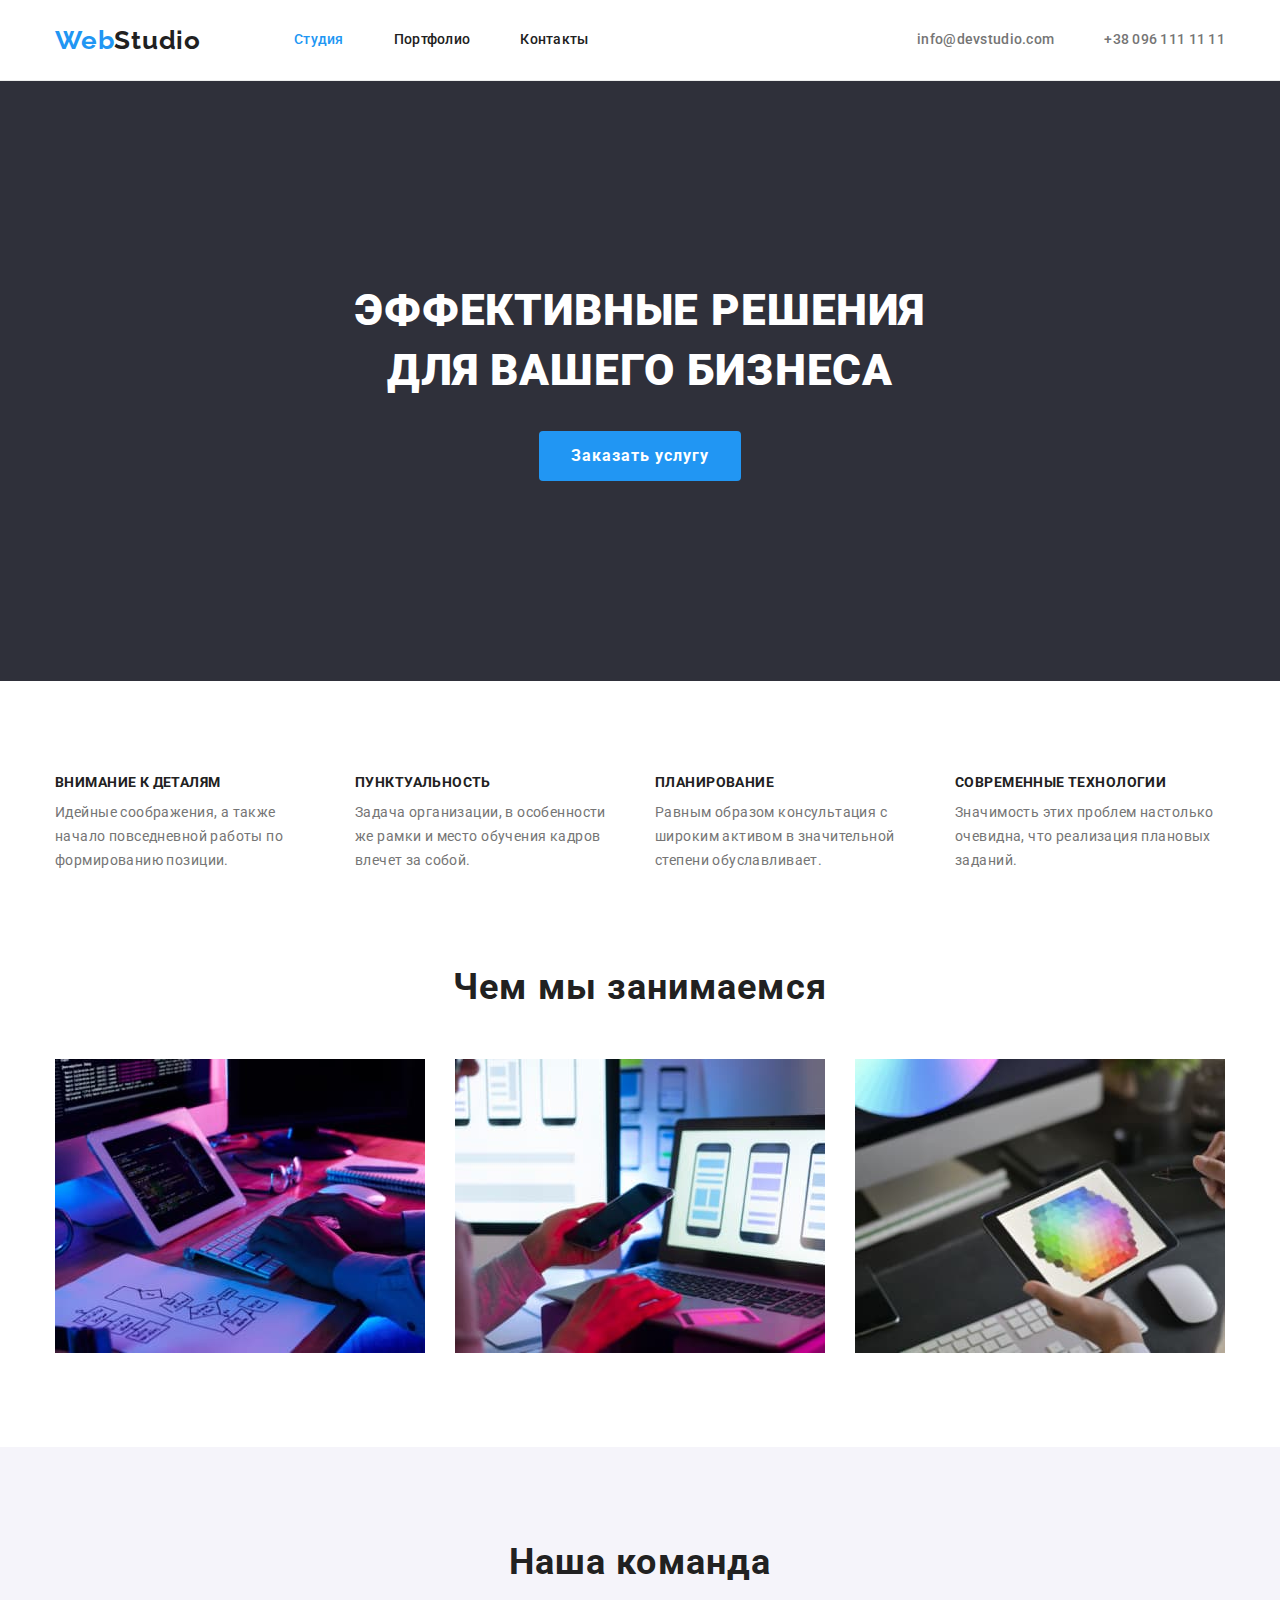
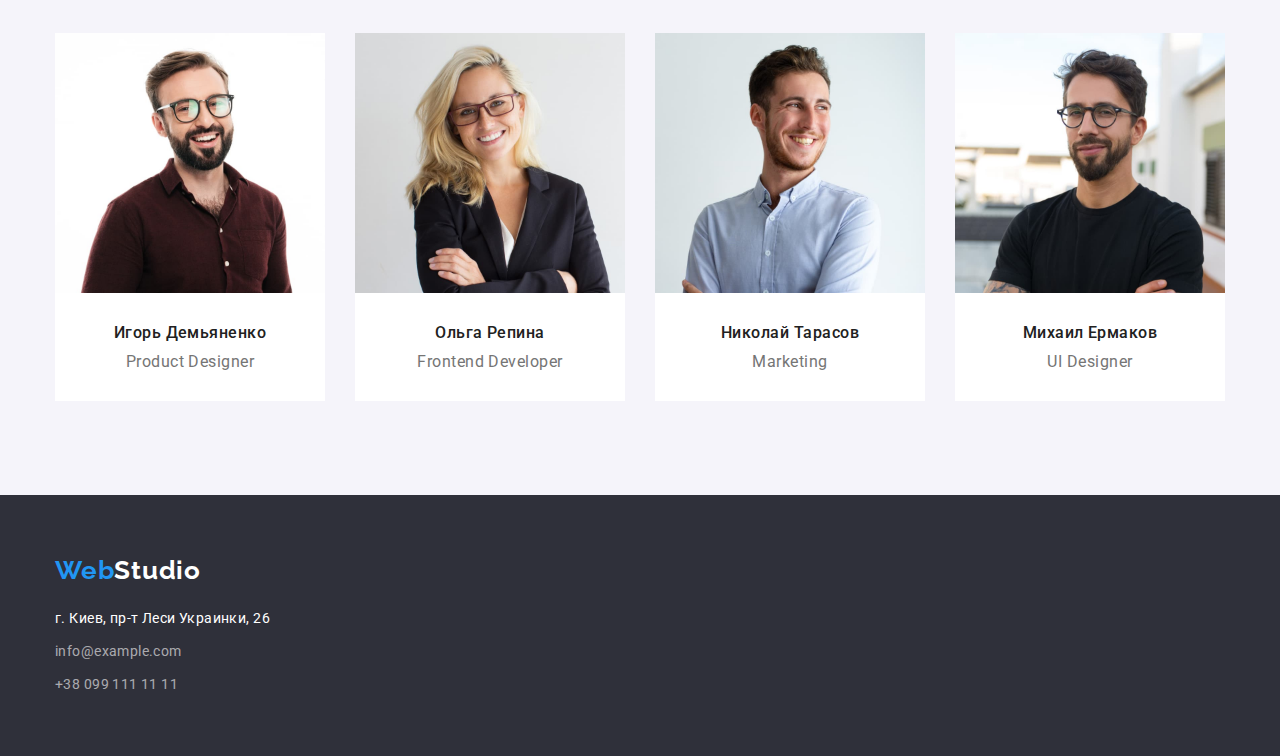
==== index.html @ e5831f7f "Adds all files from HW#3." ====
<!DOCTYPE html>
<html lang="ru">
  <head>
    <meta charset="UTF-8" />
    <meta http-equiv="X-UA-Compatible" content="IE=edge" />
    <meta name="viewport" content="width=device-width, initial-scale=1.0" />
    <title>WebStudio</title>
    <link rel="preconnect" href="https://fonts.googleapis.com" />
    <link rel="preconnect" href="https://fonts.gstatic.com" crossorigin />
    <link
      href="https://fonts.googleapis.com/css2?family=Raleway:wght@700&family=Roboto:wght@400;500;700;900&display=swap"
      rel="stylesheet"
    />
    <link
      rel="stylesheet"
      href="https://cdnjs.cloudflare.com/ajax/libs/modern-normalize/1.1.0/modern-normalize.min.css"
    />
    <link rel="stylesheet" href="./css/styles.css" />
  </head>
  <body>
    <header class="page-header">
      <div class="container page-header-blocks">
        <nav class="main-nav">
          <a href="./index.html" lang="en" class="logo"> <span class="accent">Web</span>Studio</a>
          <ul class="site-nav list">
            <li class="site-nav-item"><a href="./index.html" class="link current">Студия</a></li>
            <li class="site-nav-item"><a href="./portfolio.html" class="link">Портфолио</a></li>
            <li class="site-nav-item"><a href="" class="link">Контакты</a></li>
          </ul>
        </nav>

        <ul class="contacts-header list">
          <li class="contacts-header-item">
            <a href="mailto:info@devstudio.com" class="contacts-header-link">info@devstudio.com</a>
          </li>
          <li class="contacts-header-item">
            <a href="tel:+380961111111" class="contacts-header-link">+38 096 111 11 11</a>
          </li>
        </ul>
      </div>
    </header>

    <main>
      <!-- Главная секция -->
      <section class="hero">
        <div class="container">
          <h1 class="hero-title">
            Эффективные решения <br />
            для вашего бизнеса
          </h1>
          <button type="button" class="hero-button">Заказать услугу</button>
        </div>
      </section>

      <!-- Особенности -->
      <section class="section">
        <div class="container">
          <!-- этот заголовок будет невидимым -->
          <h2 class="section-title visually-hidden">Особенности</h2>

          <ul class="features-list list">
            <li class="features-list-item">
              <h3 class="features-title">Внимание к деталям</h3>
              <p class="features-text">
                Идейные соображения, а также начало повседневной работы по формированию позиции.
              </p>
            </li>
            <li class="features-list-item">
              <h3 class="features-title">Пунктуальность</h3>
              <p class="features-text">
                Задача организации, в особенности же рамки и место обучения кадров влечет за собой.
              </p>
            </li>
            <li class="features-list-item">
              <h3 class="features-title">Планирование</h3>
              <p class="features-text">
                Равным образом консультация с широким активом в значительной степени обуславливает.
              </p>
            </li>
            <li class="features-list-item">
              <h3 class="features-title">Современные технологии</h3>
              <p class="features-text">
                Значимость этих проблем настолько очевидна, что реализация плановых заданий.
              </p>
            </li>
          </ul>
        </div>
      </section>

      <!-- Чем мы занимаемся -->
      <section class="section works">
        <div class="container">
          <h2 class="section-title">Чем мы занимаемся</h2>

          <ul class="works-list list">
            <li class="works-list-item">
              <img
                src="./images/box1.jpg"
                alt="Работа с схемами"
                width="370"
                height="294"
                class="works-list-img"
              />
            </li>
            <li class="works-list-item">
              <img
                src="./images/box2.jpg"
                alt="Работа с адаптивностю"
                width="370"
                height="294"
                class="works-list-img"
              />
            </li>
            <li class="works-list-item">
              <img
                src="./images/box3.jpg"
                alt="Работа с цветами"
                width="370"
                height="294"
                class="works-list-img"
              />
            </li>
          </ul>
        </div>
      </section>

      <!-- Наша команда -->
      <section class="section team">
        <div class="container">
          <h2 class="section-title">Наша команда</h2>

          <ul class="team-list list">
            <li class="team-list-item">
              <img
                src="./images/worker1.jpg"
                alt="Работник первый"
                width="270"
                height="260"
                class="team-photo"
              />
              <div class="team-content">
                <h3 class="team-name">Игорь Демьяненко</h3>
                <p lang="en" class="team-text">Product Designer</p>
              </div>
            </li>
            <li class="team-list-item">
              <img
                src="./images/worker2.jpg"
                alt="Работник второй"
                width="270"
                height="260"
                class="team-photo"
              />
              <div class="team-content">
                <h3 class="team-name">Ольга Репина</h3>
                <p lang="en" class="team-text">Frontend Developer</p>
              </div>
            </li>
            <li class="team-list-item">
              <img
                src="./images/worker3.jpg"
                alt="Работник третий"
                width="270"
                height="260"
                class="team-photo"
              />
              <div class="team-content">
                <h3 class="team-name">Николай Тарасов</h3>
                <p lang="en" class="team-text">Marketing</p>
              </div>
            </li>
            <li class="team-list-item">
              <img
                src="./images/worker4.jpg"
                alt="Работник четвертый"
                width="270"
                height="260"
                class="team-photo"
              />
              <div class="team-content">
                <h3 class="team-name">Михаил Ермаков</h3>
                <p lang="en" class="team-text">UI Designer</p>
              </div>
            </li>
          </ul>
        </div>
      </section>
    </main>

    <footer class="page-footer">
      <div class="container">
        <a href="./index.html" lang="en" class="logo footer-logo">
          <span class="accent">Web</span>Studio</a
        >
        <address class="contacts-footer">
          <ul class="contacts-footer-list list">
            <li class="contacts-footer-item">
              <a
                href="https://goo.gl/maps/sbmDoguWazhmyjEM8"
                target="_blank"
                class="contacts-footer-location"
                >г. Киев, пр-т Леси Украинки, 26</a
              >
            </li>
            <li class="contacts-footer-item">
              <a href="mailto:info@example.com" class="contacts-footer-link">info@example.com</a>
            </li>
            <li class="contacts-footer-item">
              <a href="tel:+380991111111" class="contacts-footer-link">+38 099 111 11 11</a>
            </li>
          </ul>
        </address>
      </div>
    </footer>
  </body>
</html>
---- css/styles.css ----
/* цвет основного текста #212121 */
/* вторичный цвет текста #757575 */
/* белый #ffffff */
/* белый с прозрачностю для ссылок в футере rgba(255, 255, 255, 0.6) */
/* акцент #2196F3 */
/* цвет фона героя и подвала #2F303A */
/* цвет фона вторичный и кнопок для портфолио #F5F4FA */
/* цвет рамок #ececec */
:root {
  --primary-text-color: #757575;
  --title-text-color: #212121;
  --accent-color: #2196f3;
  --primary-white-color: #ffffff;
  --contacts-footer-color: rgba(255, 255, 255, 0.6);
  --secondary-bg-color: #2f303a;
  --other-bg-color: #f5f4fa;
  --border-color: #ececec;
  --card-set-gap: 30px;
}

body {
  background-color: var(--primary-white-color);
  color: var(--primary-text-color);
  font-family: Roboto, sans-serif;
  font-size: 14px;
  line-height: 1.71;
}

.list {
  list-style: none;

  padding: 0;
  margin: 0;
}

.container {
  margin-left: auto;
  margin-right: auto;
  width: 1200px;
  padding-left: 15px;
  padding-right: 15px;
}

img {
  display: block;
  max-width: 100%;
  height: auto;
}

.visually-hidden {
  position: absolute;
  width: 1px;
  height: 1px;
  margin: -1px;
  border: 0;
  padding: 0;
  white-space: nowrap;
  clip-path: inset(100%);
  clip: rect(0 0 0 0);
  overflow: hidden;
}

/* стили шапки */
.page-header {
  border-bottom-width: 1px;
  border-bottom-style: solid;
  border-bottom-color: var(--border-color);
}
.logo {
  color: var(--title-text-color);
  font-family: Raleway, sans-serif;
  font-weight: 700;
  font-size: 26px;
  line-height: 1.19;
  text-decoration: none;
  letter-spacing: 0.03em;
}

.page-header-blocks {
  display: flex;
  align-items: center;
}

.main-nav {
  display: flex;
  align-items: center;
}

.site-nav {
  display: flex;
  margin-left: 93px;
}

.site-nav-item + .site-nav-item {
  margin-left: 50px;
}

.site-nav .link {
  display: block;
  padding-top: 32px;
  padding-bottom: 32px;

  color: var(--title-text-color);
  font-weight: 500;
  font-size: 14px;
  line-height: 1.14;
  letter-spacing: 0.02em;
  text-decoration: none;
}

.contacts-header {
  display: flex;
  margin-left: auto;
}

.contacts-header-item + .contacts-header-item {
  margin-left: 50px;
}

.contacts-header-link {
  color: var(--primary-text-color);
  font-weight: 500;
  font-size: 14px;
  line-height: 1.14;
  letter-spacing: 0.02em;
  text-decoration: none;
}

.accent,
.logo:hover,
.logo:focus,
.site-nav .link:hover,
.site-nav .link:focus,
.site-nav .link.current,
.contacts-header-link:hover,
.contacts-header-link:focus {
  color: var(--accent-color);
}

/* стили главной секции Студии */
.hero {
  padding: 200px 0;
  text-align: center;

  background-color: var(--secondary-bg-color);
  letter-spacing: 0.06em;
}
.hero-title {
  margin-top: 0;
  margin-bottom: 30px;

  color: var(--primary-white-color);
  font-weight: 900;
  font-size: 44px;
  line-height: 1.36;
  text-transform: uppercase;
}
.hero-button {
  border-radius: 4px;
  padding: 10px 32px;
  min-width: 200px;
  text-align: center;
  border: none;

  background-color: var(--accent-color);
  color: var(--primary-white-color);
  font-family: inherit;
  font-weight: 700;
  font-size: 16px;
  line-height: 1.88;
  letter-spacing: 0.06em;
}

/* общие стили секций Студии */
.section {
  padding-top: 94px;
  padding-bottom: 94px;
}

.section-title {
  margin-top: 0;
  margin-bottom: 50px;
  text-align: center;

  color: var(--title-text-color);
  font-weight: 700;
  font-size: 36px;
  line-height: 1.17;
  letter-spacing: 0.03em;
}

/* стили особенностей Студии */
.features-list {
  display: flex;
}

.features-list-item {
  width: 270px;
}

.features-list-item + .features-list-item {
  margin-left: var(--card-set-gap);
}

.features-title {
  margin-top: 0;
  margin-bottom: 10px;

  color: var(--title-text-color);
  font-weight: 700;
  font-size: 14px;
  line-height: 1.14;
  text-transform: uppercase;
  letter-spacing: 0.03em;
}

.features-text {
  margin-top: 0;
  margin-bottom: 0;

  letter-spacing: 0.03em;
}
/* стили работ Студии */
.works {
  padding-top: 0;
}

.works-list {
  display: flex;
}

.works-list-item {
  width: 370px;
}

.works-list-item + .works-list-item {
  margin-left: var(--card-set-gap);
}

/* стили команды Студии */
.team {
  background-color: var(--other-bg-color);
  font-weight: 400;
  font-size: 16px;
  line-height: 1.19;
  letter-spacing: 0.03em;
}

.team-list {
  display: flex;
}

.team-list-item {
  width: 270px;
}

.team-list-item + .team-list-item {
  margin-left: var(--card-set-gap);
}

.team-content {
  padding-top: 30px;
  padding-bottom: 30px;

  background-color: var(--primary-white-color);
}

.team-name {
  margin-top: 0;
  margin-bottom: 10px;
  text-align: center;

  color: var(--title-text-color);
  font-weight: 500;
  font-size: 16px;
}

.team-text {
  margin-top: 0;
  margin-bottom: 0;
  text-align: center;
}

/* стили подвала */
.page-footer {
  background-color: var(--secondary-bg-color);
  padding-top: 60px;
  padding-bottom: 60px;
}

.footer-logo {
  color: var(--primary-white-color);
}

.contacts-footer {
  margin-top: 20px;
}

.contacts-footer-list {
  display: inline-block;
}

.contacts-footer-item + .contacts-footer-item {
  margin-top: 9px;
}

.contacts-footer-location {
  color: var(--primary-white-color);
  font-style: normal;
  font-weight: 400;
  font-size: 14px;
  line-height: 1.71;
  text-decoration: none;
  letter-spacing: 0.03em;
}

.contacts-footer-link {
  color: var(--contacts-footer-color);
  font-style: normal;
  font-weight: 400;
  font-size: 14px;
  line-height: 1.71;
  text-decoration: none;
  letter-spacing: 0.03em;
}

.footer-logo:hover,
.footer-logo:focus,
.contacts-footer-link:hover,
.contacts-footer-link:focus,
.contacts-footer-location:hover,
.contacts-footer-location:focus {
  color: var(--accent-color);
}

/* стили Портфолио */

.portfolio-button-list {
  display: flex;
  margin-bottom: 50px;
  justify-content: center;
}

.portfolio-button-item + .portfolio-button-item {
  margin-left: 8px;
}

.portfolio-button {
  border-radius: 4px;
  padding: 6px 22px;
  min-width: 73px;
  text-align: center;
  border: none;

  background-color: var(--other-bg-color);
  color: var(--title-text-color);
  font-family: Roboto, sans-serif;
  font-weight: 500;
  font-size: 16px;
  line-height: 1.62;
  letter-spacing: 0.03em;
}

.current-button,
.portfolio-button:hover,
.portfolio-button:focus {
  background-color: var(--accent-color);
  color: var(--primary-white-color);
}

.portfolio-card-list {
  display: flex;
  flex-wrap: wrap;
  margin-left: calc(-1 * var(--card-set-gap));
  margin-top: calc(-1 * var(--card-set-gap));
}

.portfolio-card-item {
  flex-basis: calc(100% / 3 - var(--card-set-gap));
  margin-left: var(--card-set-gap);
  margin-top: var(--card-set-gap);
}

.portfolio-card-content {
  padding: 20px 24px;

  border-right-width: 1px;
  border-right-style: solid;
  border-right-color: var(--border-color);
  border-bottom-width: 1px;
  border-bottom-style: solid;
  border-bottom-color: var(--border-color);
  border-left-width: 1px;
  border-left-style: solid;
  border-left-color: var(--border-color);
}

.portfolio-card-subtitle {
  margin-top: 0;
  margin-bottom: 4px;

  color: var(--title-text-color);
  font-weight: 700;
  font-size: 18px;
  line-height: 2;
  letter-spacing: 0.06em;
}

.portfolio-card-text {
  margin-top: 0;
  margin-bottom: 0;

  font-weight: 400;
  font-size: 16px;
  line-height: 1.87;
  letter-spacing: 0.03em;
}
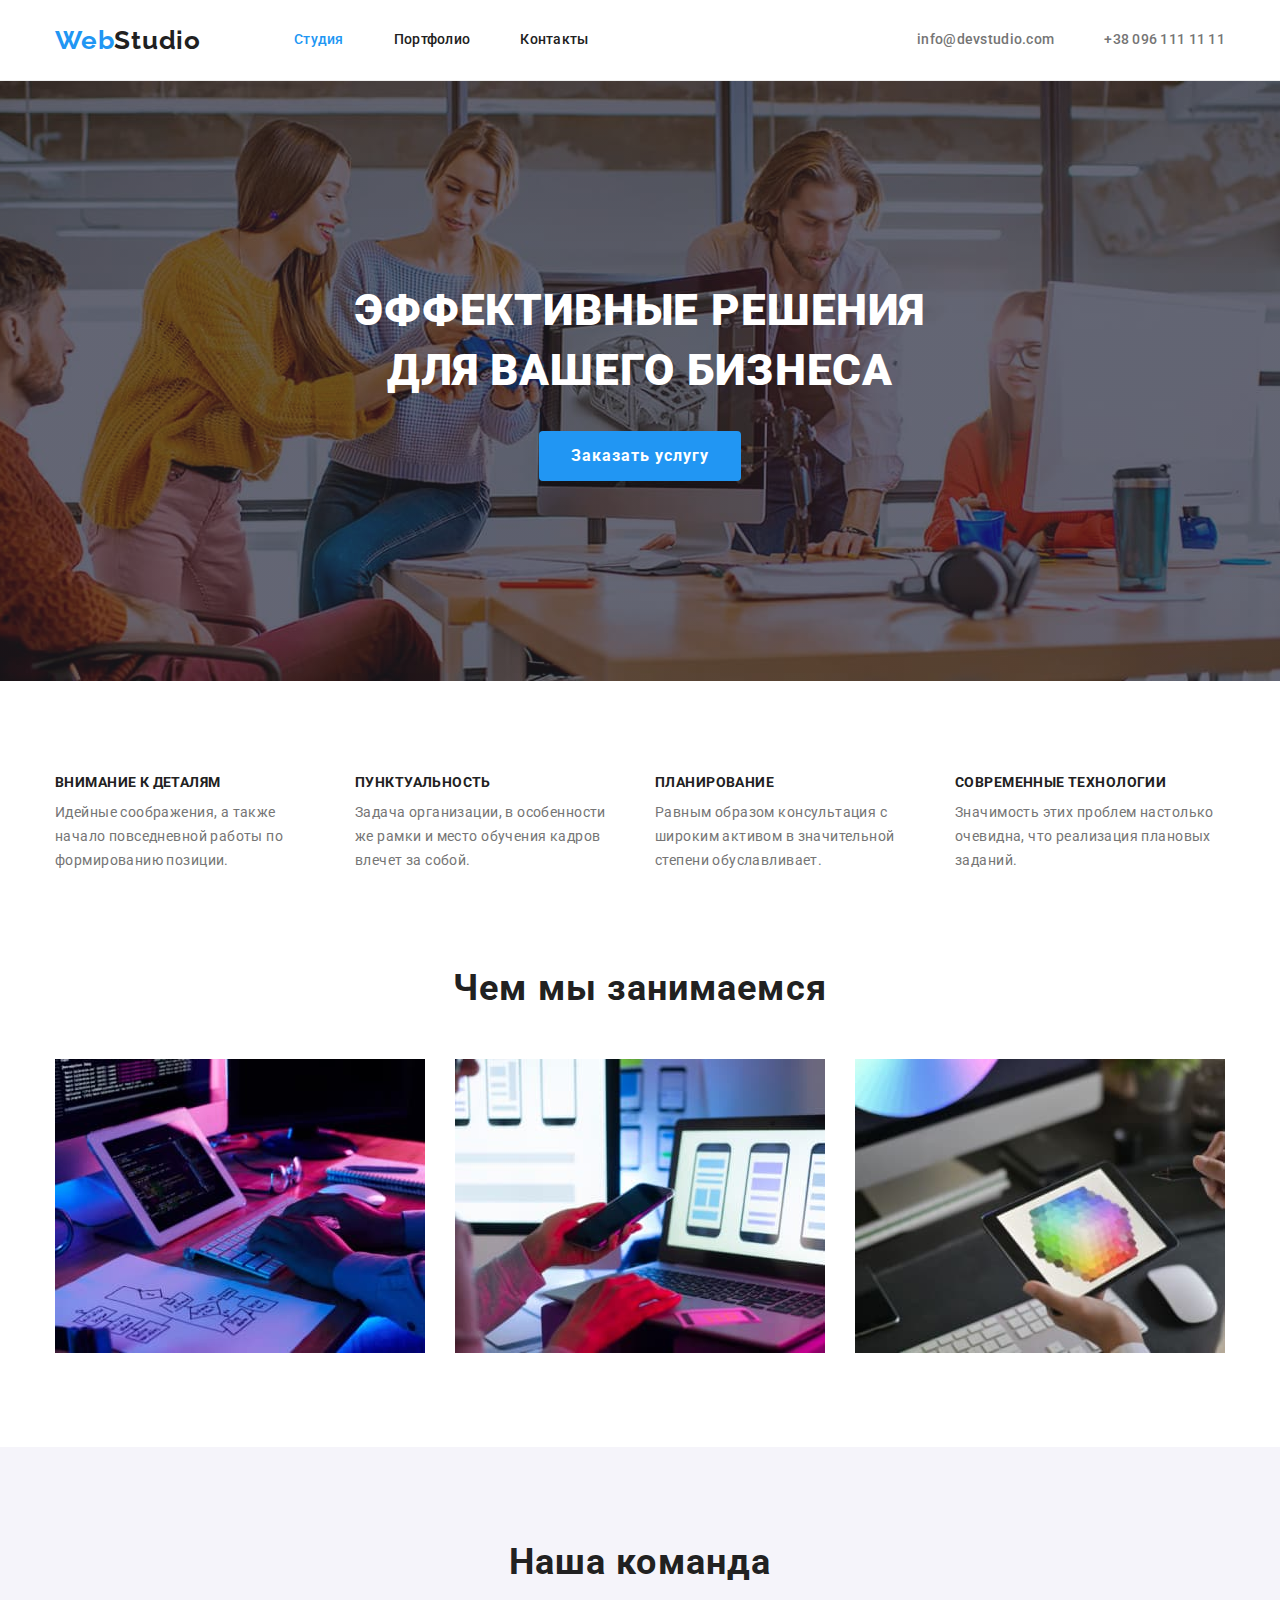
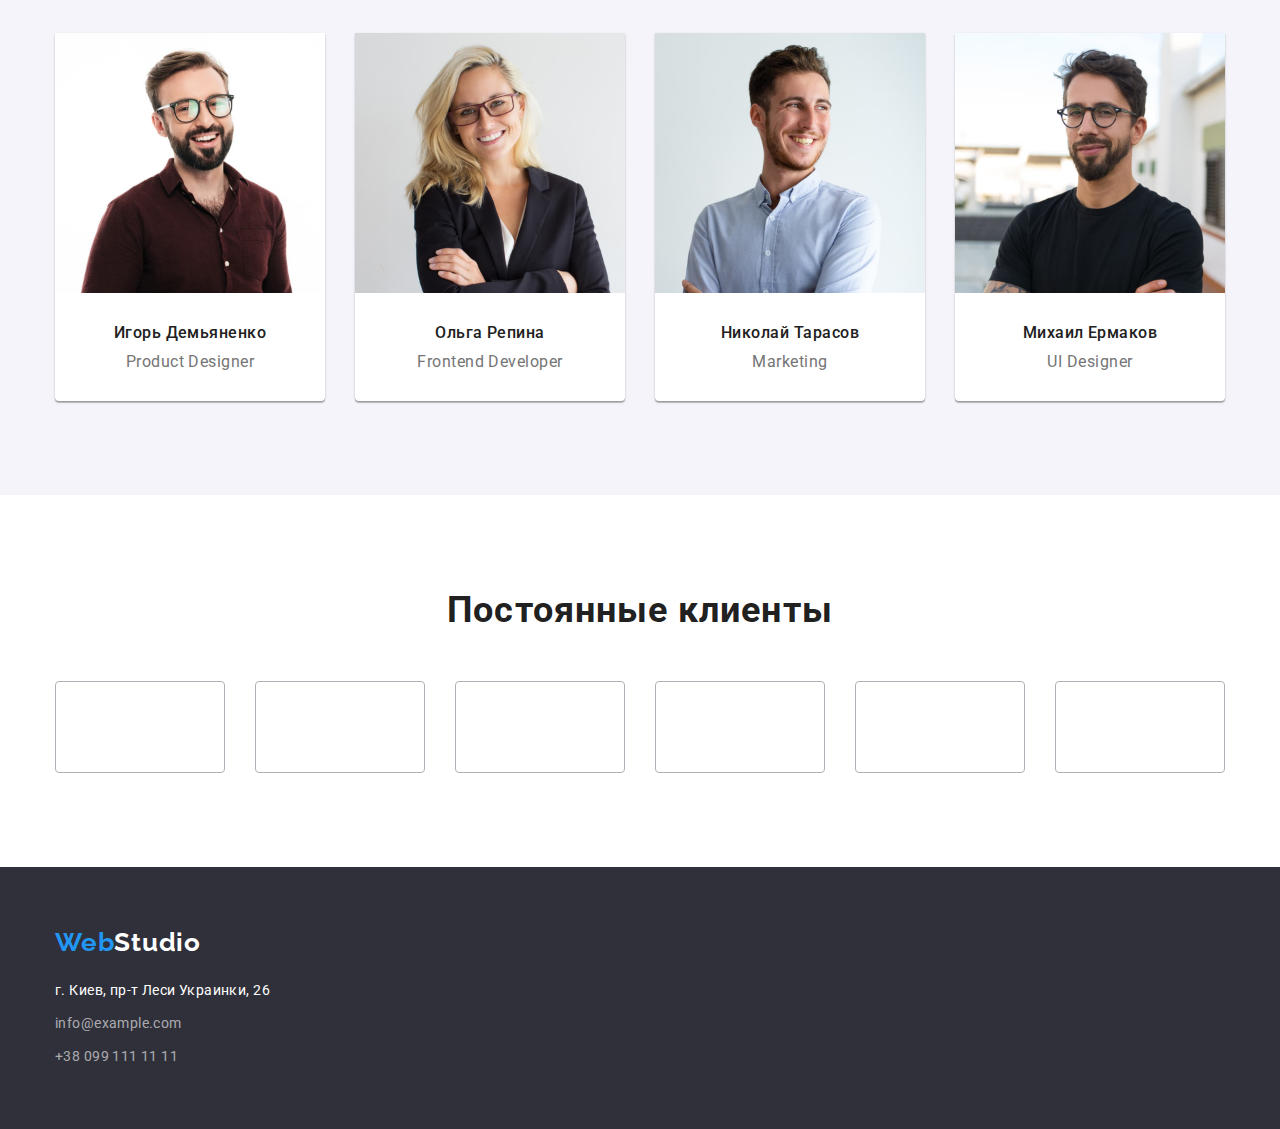
==== commit 3be74aae: "Adds background and decoration." ====
--- a/index.html
+++ b/index.html
@@ -187,6 +187,33 @@
       </section>
     </main>
 
+    <!-- Постоянные клиенты -->
+    <section class="section clients">
+      <div class="container">
+        <h2 class="section-title">Постоянные клиенты</h2>
+        <ul class="clients-list list">
+          <li class="clients-list-item">
+            <a href=""><img src="" alt="" /></a>
+          </li>
+          <li class="clients-list-item">
+            <a href=""><img src="" alt="" /></a>
+          </li>
+          <li class="clients-list-item">
+            <a href=""><img src="" alt="" /></a>
+          </li>
+          <li class="clients-list-item">
+            <a href=""><img src="" alt="" /></a>
+          </li>
+          <li class="clients-list-item">
+            <a href=""><img src="" alt="" /></a>
+          </li>
+          <li class="clients-list-item">
+            <a href=""><img src="" alt="" /></a>
+          </li>
+        </ul>
+      </div>
+    </section>
+
     <footer class="page-footer">
       <div class="container">
         <a href="./index.html" lang="en" class="logo footer-logo">
--- a/css/styles.css
+++ b/css/styles.css
@@ -14,7 +14,7 @@
   --contacts-footer-color: rgba(255, 255, 255, 0.6);
   --secondary-bg-color: #2f303a;
   --other-bg-color: #f5f4fa;
-  --border-color: #ececec;
+  --border-color: #eeeeee;
   --card-set-gap: 30px;
 }
 
@@ -141,9 +141,18 @@
 .hero {
   padding: 200px 0;
   text-align: center;
-
-  background-color: var(--secondary-bg-color);
+  max-width: 1600px;
+  height: 600px;
+  margin-left: auto;
+  margin-right: auto;
+
   letter-spacing: 0.06em;
+  background-color: #c4c4c4;
+  background-image: linear-gradient(to right, rgba(47, 48, 58, 0.4), rgba(47, 48, 58, 0.4)),
+    url(../images/hero.jpg);
+  background-repeat: no-repeat;
+  background-position: center;
+  background-size: cover;
 }
 .hero-title {
   margin-top: 0;
@@ -252,6 +261,11 @@
 
 .team-list-item {
   width: 270px;
+
+  background-color: var(--primary-white-color);
+  box-shadow: 0px 1px 3px rgba(0, 0, 0, 0.12), 0px 1px 1px rgba(0, 0, 0, 0.14),
+    0px 2px 1px rgba(0, 0, 0, 0.2);
+  border-radius: 0px 0px 4px 4px;
 }
 
 .team-list-item + .team-list-item {
@@ -261,8 +275,6 @@
 .team-content {
   padding-top: 30px;
   padding-bottom: 30px;
-
-  background-color: var(--primary-white-color);
 }
 
 .team-name {
@@ -279,6 +291,24 @@
   margin-top: 0;
   margin-bottom: 0;
   text-align: center;
+}
+
+/* стили клиентов Студии */
+
+.clients-list {
+  display: flex;
+  justify-content: center;
+}
+
+.clients-list-item {
+  width: 170px;
+  height: 92px;
+
+  border: 1px solid #afb1b8;
+  border-radius: 4px;
+}
+.clients-list-item + .clients-list-item {
+  margin-left: var(--card-set-gap);
 }
 
 /* стили подвала */
@@ -341,6 +371,12 @@
   justify-content: center;
 }
 
+.portfolio-button-item:hover,
+.portfolio-button-item:focus {
+  box-shadow: 0px 3px 1px rgba(0, 0, 0, 0.1), 0px 1px 2px rgba(0, 0, 0, 0.08),
+    0px 2px 2px rgba(0, 0, 0, 0.12);
+}
+
 .portfolio-button-item + .portfolio-button-item {
   margin-left: 8px;
 }
@@ -379,6 +415,12 @@
   flex-basis: calc(100% / 3 - var(--card-set-gap));
   margin-left: var(--card-set-gap);
   margin-top: var(--card-set-gap);
+}
+
+.portfolio-card-item:hover,
+.portfolio-card-item:focus {
+  box-shadow: 0px 1px 1px rgba(0, 0, 0, 0.12), 0px 4px 4px rgba(0, 0, 0, 0.06),
+    1px 4px 6px rgba(0, 0, 0, 0.16);
 }
 
 .portfolio-card-content {
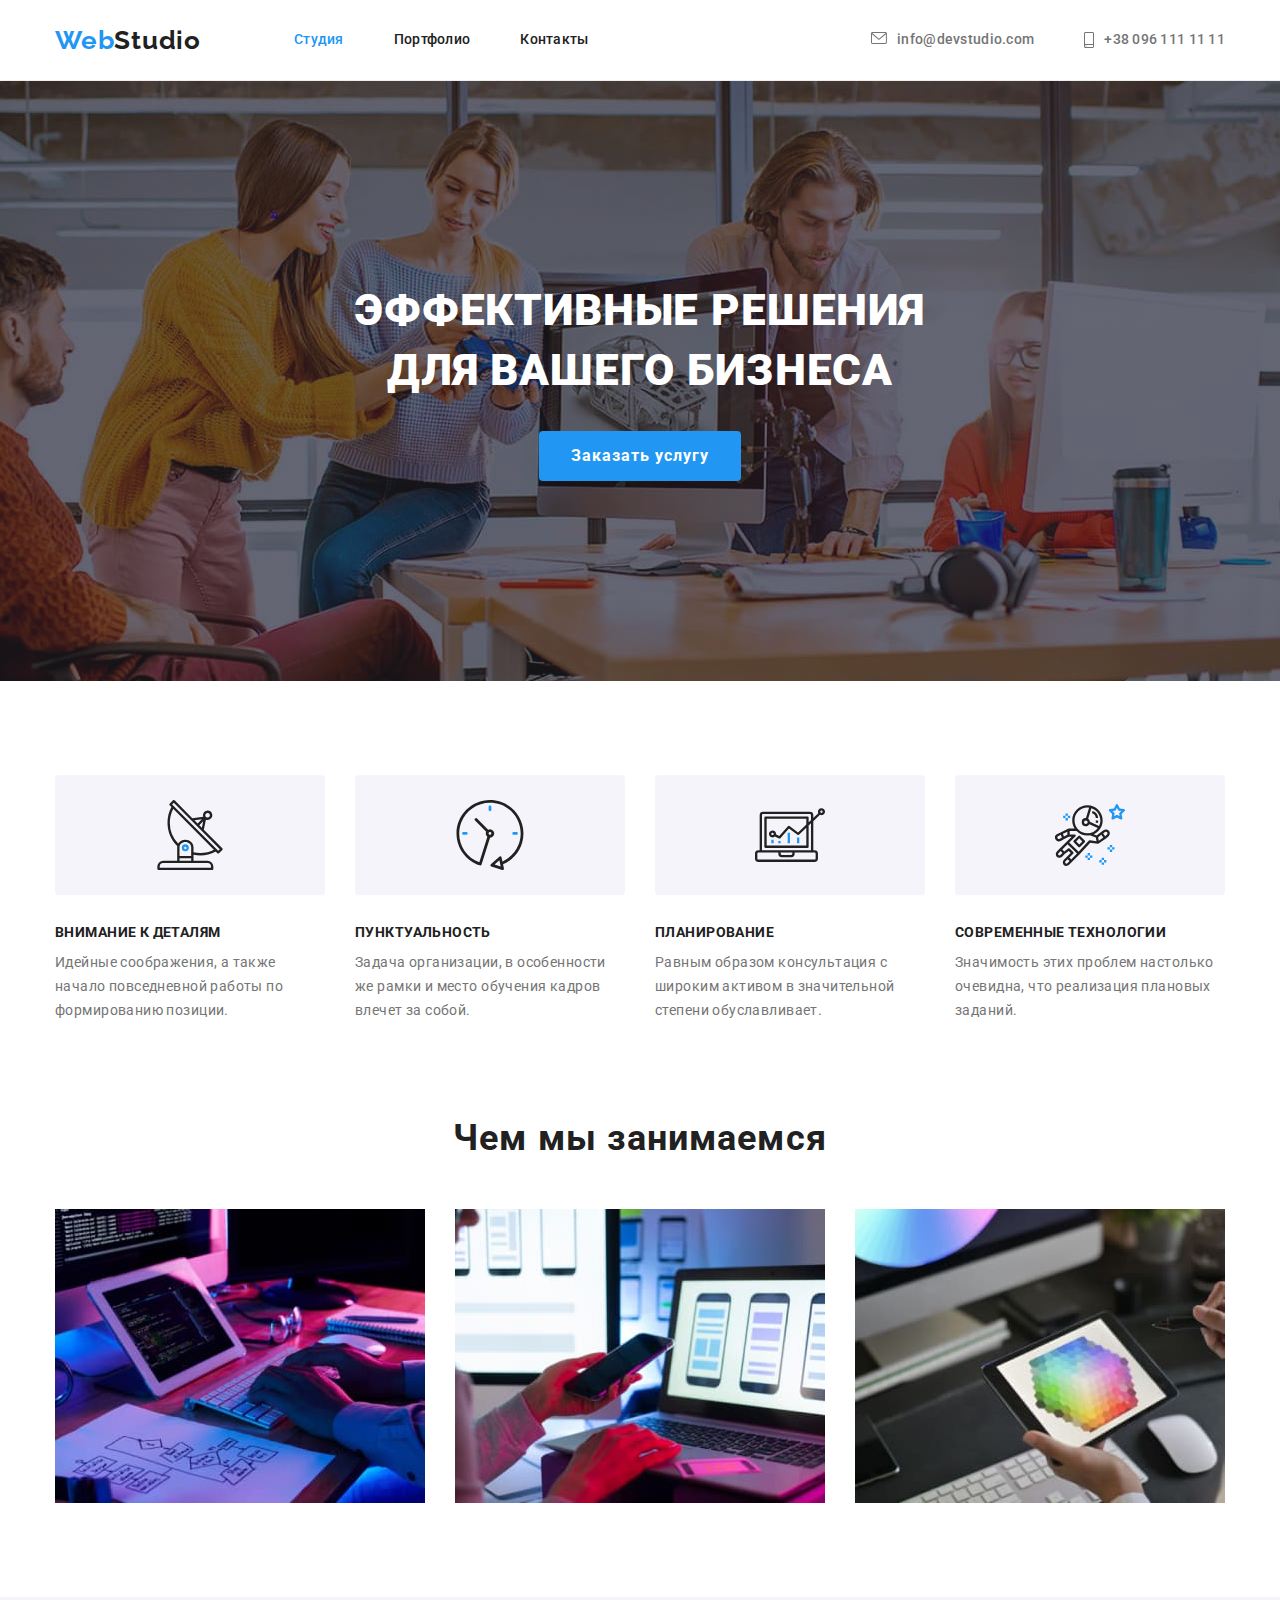
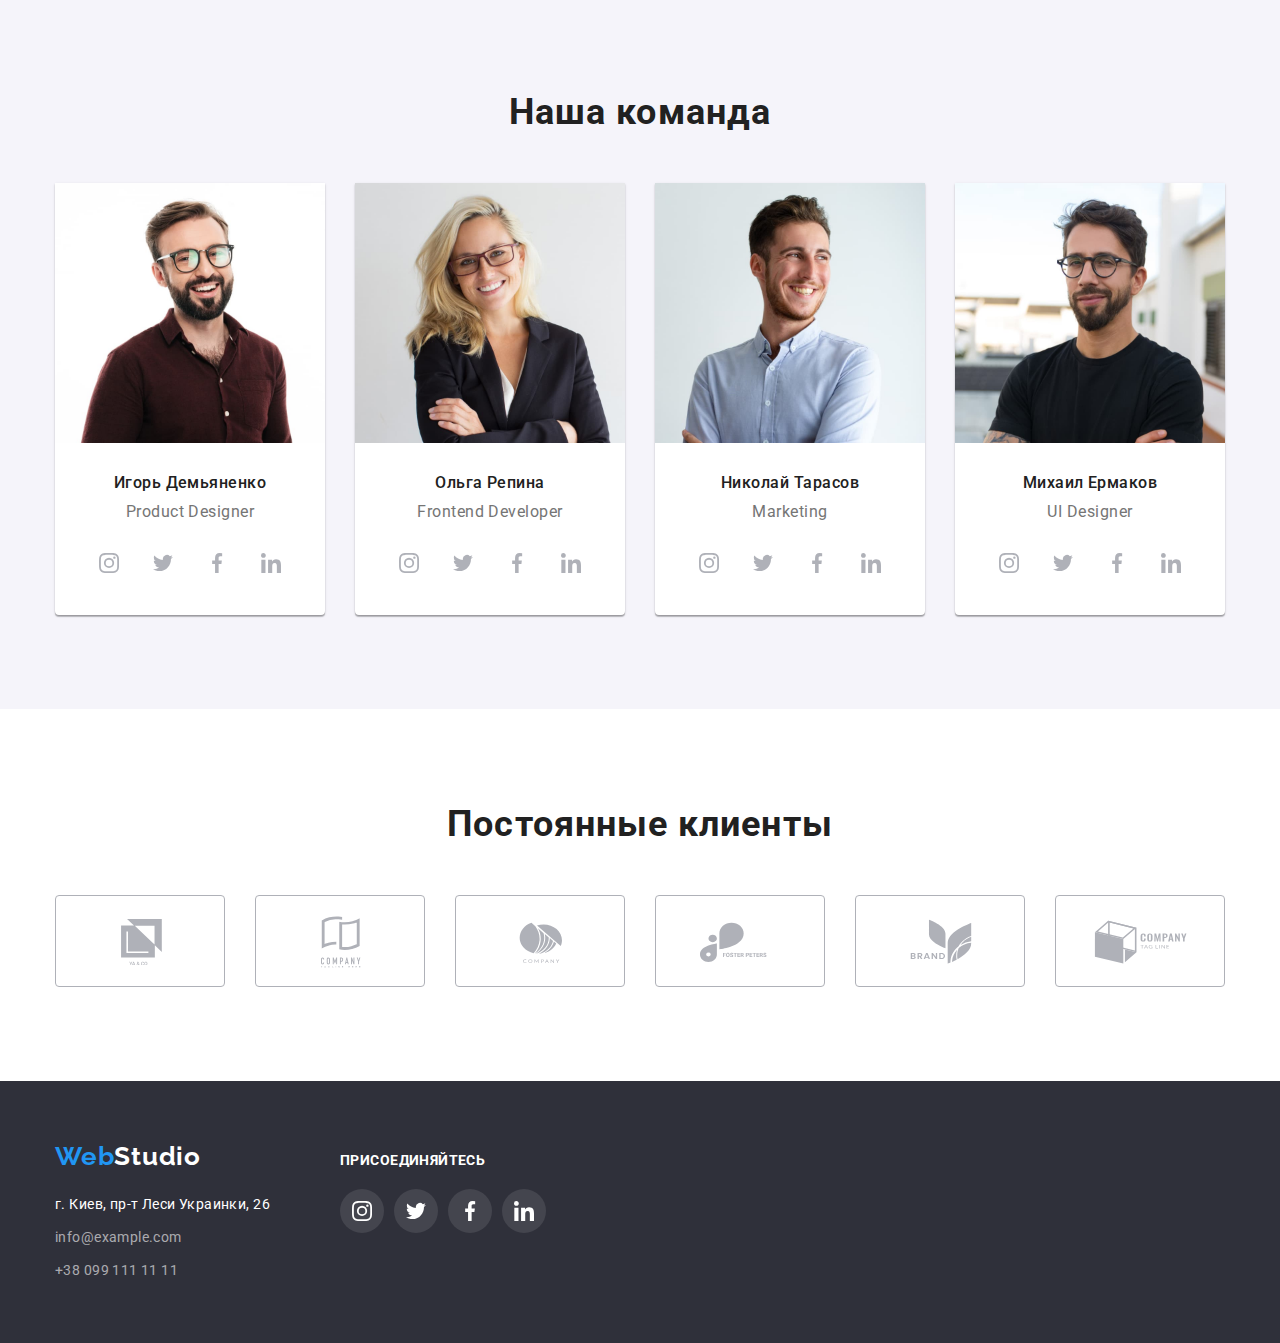
==== commit 1538a978: "Adds all icons and their effects." ====
--- a/index.html
+++ b/index.html
@@ -31,10 +31,20 @@
 
         <ul class="contacts-header list">
           <li class="contacts-header-item">
-            <a href="mailto:info@devstudio.com" class="contacts-header-link">info@devstudio.com</a>
+            <a href="mailto:info@devstudio.com" class="contacts-header-link">
+              <svg width="16px" height="12px" class="contacts-icon">
+                <use href="./images/icons.svg#icon-envelope"></use>
+              </svg>
+              info@devstudio.com</a
+            >
           </li>
           <li class="contacts-header-item">
-            <a href="tel:+380961111111" class="contacts-header-link">+38 096 111 11 11</a>
+            <a href="tel:+380961111111" class="contacts-header-link"
+              ><svg width="10px" height="16px" class="contacts-icon">
+                <use href="./images/icons.svg#icon-smartphone"></use>
+              </svg>
+              +38 096 111 11 11</a
+            >
           </li>
         </ul>
       </div>
@@ -48,6 +58,7 @@
             Эффективные решения <br />
             для вашего бизнеса
           </h1>
+
           <button type="button" class="hero-button">Заказать услугу</button>
         </div>
       </section>
@@ -60,24 +71,44 @@
 
           <ul class="features-list list">
             <li class="features-list-item">
+              <div class="features-icon">
+                <svg width="70px" height="70px">
+                  <use href="./images/icons.svg#icon-antenna"></use>
+                </svg>
+              </div>
               <h3 class="features-title">Внимание к деталям</h3>
               <p class="features-text">
                 Идейные соображения, а также начало повседневной работы по формированию позиции.
               </p>
             </li>
             <li class="features-list-item">
+              <div class="features-icon">
+                <svg width="70px" height="70px">
+                  <use href="./images/icons.svg#icon-clock"></use>
+                </svg>
+              </div>
               <h3 class="features-title">Пунктуальность</h3>
               <p class="features-text">
                 Задача организации, в особенности же рамки и место обучения кадров влечет за собой.
               </p>
             </li>
             <li class="features-list-item">
+              <div class="features-icon">
+                <svg width="70px" height="70px">
+                  <use href="./images/icons.svg#icon-diagram"></use>
+                </svg>
+              </div>
               <h3 class="features-title">Планирование</h3>
               <p class="features-text">
                 Равным образом консультация с широким активом в значительной степени обуславливает.
               </p>
             </li>
             <li class="features-list-item">
+              <div class="features-icon">
+                <svg width="70px" height="70px">
+                  <use href="./images/icons.svg#icon-astronaut"></use>
+                </svg>
+              </div>
               <h3 class="features-title">Современные технологии</h3>
               <p class="features-text">
                 Значимость этих проблем настолько очевидна, что реализация плановых заданий.
@@ -141,6 +172,36 @@
               <div class="team-content">
                 <h3 class="team-name">Игорь Демьяненко</h3>
                 <p lang="en" class="team-text">Product Designer</p>
+                <ul class="social-network-list list">
+                  <li class="social-network-item">
+                    <a href="" class="social-network-link">
+                      <svg width="20px" height="20px" class="social-network-icon">
+                        <use href="./images/icons.svg#icon-instagram"></use>
+                      </svg>
+                    </a>
+                  </li>
+                  <li class="social-network-item">
+                    <a href="" class="social-network-link">
+                      <svg width="20px" height="20px" class="social-network-icon">
+                        <use href="./images/icons.svg#icon-twitter"></use>
+                      </svg>
+                    </a>
+                  </li>
+                  <li class="social-network-item">
+                    <a href="" class="social-network-link">
+                      <svg width="20px" height="20px" class="social-network-icon">
+                        <use href="./images/icons.svg#icon-facebook"></use>
+                      </svg>
+                    </a>
+                  </li>
+                  <li class="social-network-item">
+                    <a href="" class="social-network-link">
+                      <svg width="20px" height="20px" class="social-network-icon">
+                        <use href="./images/icons.svg#icon-linkedin"></use>
+                      </svg>
+                    </a>
+                  </li>
+                </ul>
               </div>
             </li>
             <li class="team-list-item">
@@ -154,6 +215,56 @@
               <div class="team-content">
                 <h3 class="team-name">Ольга Репина</h3>
                 <p lang="en" class="team-text">Frontend Developer</p>
+                <ul class="social-network-list list">
+                  <li class="social-network-item">
+                    <a href="" class="social-network-link">
+                      <svg
+                        width="20px"
+                        height="20px"
+                        fill="var(--icon-color-standart)"
+                        class="social-network-icon"
+                      >
+                        <use href="./images/icons.svg#icon-instagram"></use>
+                      </svg>
+                    </a>
+                  </li>
+                  <li class="social-network-item">
+                    <a href="" class="social-network-link">
+                      <svg
+                        width="20px"
+                        height="20px"
+                        fill="var(--icon-color-standart)"
+                        class="social-network-icon"
+                      >
+                        <use href="./images/icons.svg#icon-twitter"></use>
+                      </svg>
+                    </a>
+                  </li>
+                  <li class="social-network-item">
+                    <a href="" class="social-network-link">
+                      <svg
+                        width="20px"
+                        height="20px"
+                        fill="var(--icon-color-standart)"
+                        class="social-network-icon"
+                      >
+                        <use href="./images/icons.svg#icon-facebook"></use>
+                      </svg>
+                    </a>
+                  </li>
+                  <li class="social-network-item">
+                    <a href="" class="social-network-link">
+                      <svg
+                        width="20px"
+                        height="20px"
+                        fill="var(--icon-color-standart)"
+                        class="social-network-icon"
+                      >
+                        <use href="./images/icons.svg#icon-linkedin"></use>
+                      </svg>
+                    </a>
+                  </li>
+                </ul>
               </div>
             </li>
             <li class="team-list-item">
@@ -167,6 +278,56 @@
               <div class="team-content">
                 <h3 class="team-name">Николай Тарасов</h3>
                 <p lang="en" class="team-text">Marketing</p>
+                <ul class="social-network-list list">
+                  <li class="social-network-item">
+                    <a href="" class="social-network-link">
+                      <svg
+                        width="20px"
+                        height="20px"
+                        fill="var(--icon-color-standart)"
+                        class="social-network-icon"
+                      >
+                        <use href="./images/icons.svg#icon-instagram"></use>
+                      </svg>
+                    </a>
+                  </li>
+                  <li class="social-network-item">
+                    <a href="" class="social-network-link">
+                      <svg
+                        width="20px"
+                        height="20px"
+                        fill="var(--icon-color-standart)"
+                        class="social-network-icon"
+                      >
+                        <use href="./images/icons.svg#icon-twitter"></use>
+                      </svg>
+                    </a>
+                  </li>
+                  <li class="social-network-item">
+                    <a href="" class="social-network-link">
+                      <svg
+                        width="20px"
+                        height="20px"
+                        fill="var(--icon-color-standart)"
+                        class="social-network-icon"
+                      >
+                        <use href="./images/icons.svg#icon-facebook"></use>
+                      </svg>
+                    </a>
+                  </li>
+                  <li class="social-network-item">
+                    <a href="" class="social-network-link">
+                      <svg
+                        width="20px"
+                        height="20px"
+                        fill="var(--icon-color-standart)"
+                        class="social-network-icon"
+                      >
+                        <use href="./images/icons.svg#icon-linkedin"></use>
+                      </svg>
+                    </a>
+                  </li>
+                </ul>
               </div>
             </li>
             <li class="team-list-item">
@@ -180,6 +341,56 @@
               <div class="team-content">
                 <h3 class="team-name">Михаил Ермаков</h3>
                 <p lang="en" class="team-text">UI Designer</p>
+                <ul class="social-network-list list">
+                  <li class="social-network-item">
+                    <a href="" class="social-network-link">
+                      <svg
+                        width="20px"
+                        height="20px"
+                        fill="var(--icon-color-standart)"
+                        class="social-network-icon"
+                      >
+                        <use href="./images/icons.svg#icon-instagram"></use>
+                      </svg>
+                    </a>
+                  </li>
+                  <li class="social-network-item">
+                    <a href="" class="social-network-link">
+                      <svg
+                        width="20px"
+                        height="20px"
+                        fill="var(--icon-color-standart)"
+                        class="social-network-icon"
+                      >
+                        <use href="./images/icons.svg#icon-twitter"></use>
+                      </svg>
+                    </a>
+                  </li>
+                  <li class="social-network-item">
+                    <a href="" class="social-network-link">
+                      <svg
+                        width="20px"
+                        height="20px"
+                        fill="var(--icon-color-standart)"
+                        class="social-network-icon"
+                      >
+                        <use href="./images/icons.svg#icon-facebook"></use>
+                      </svg>
+                    </a>
+                  </li>
+                  <li class="social-network-item">
+                    <a href="" class="social-network-link">
+                      <svg
+                        width="20px"
+                        height="20px"
+                        fill="var(--icon-color-standart)"
+                        class="social-network-icon"
+                      >
+                        <use href="./images/icons.svg#icon-linkedin"></use>
+                      </svg>
+                    </a>
+                  </li>
+                </ul>
               </div>
             </li>
           </ul>
@@ -193,50 +404,109 @@
         <h2 class="section-title">Постоянные клиенты</h2>
         <ul class="clients-list list">
           <li class="clients-list-item">
-            <a href=""><img src="" alt="" /></a>
+            <a href="" class="clients-list-link"
+              ><svg width="41px" height="46.7px">
+                <use href="./images/icons.svg#icon-group0"></use>
+              </svg>
+            </a>
           </li>
           <li class="clients-list-item">
-            <a href=""><img src="" alt="" /></a>
+            <a href="" class="clients-list-link"
+              ><svg width="40px" height="52px">
+                <use href="./images/icons.svg#icon-group1"></use>
+              </svg>
+            </a>
           </li>
           <li class="clients-list-item">
-            <a href=""><img src="" alt="" /></a>
+            <a href="" class="clients-list-link"
+              ><svg width="43.46px" height="41.18px">
+                <use href="./images/icons.svg#icon-group2"></use>
+              </svg>
+            </a>
           </li>
           <li class="clients-list-item">
-            <a href=""><img src="" alt="" /></a>
+            <a href="" class="clients-list-link"
+              ><svg width="84.44px" height="40.62px">
+                <use href="./images/icons.svg#icon-group3"></use>
+              </svg>
+            </a>
           </li>
           <li class="clients-list-item">
-            <a href=""><img src="" alt="" /></a>
+            <a href="" class="clients-list-link"
+              ><svg width="62.54px" height="45.43px">
+                <use href="./images/icons.svg#icon-group4"></use>
+              </svg>
+            </a>
           </li>
           <li class="clients-list-item">
-            <a href=""><img src="" alt="" /></a>
+            <a href="" class="clients-list-link"
+              ><svg width="93.79px" height="43.93px">
+                <use href="./images/icons.svg#icon-group5"></use>
+              </svg>
+            </a>
           </li>
         </ul>
       </div>
     </section>
 
     <footer class="page-footer">
-      <div class="container">
-        <a href="./index.html" lang="en" class="logo footer-logo">
-          <span class="accent">Web</span>Studio</a
-        >
-        <address class="contacts-footer">
-          <ul class="contacts-footer-list list">
-            <li class="contacts-footer-item">
-              <a
-                href="https://goo.gl/maps/sbmDoguWazhmyjEM8"
-                target="_blank"
-                class="contacts-footer-location"
-                >г. Киев, пр-т Леси Украинки, 26</a
-              >
-            </li>
-            <li class="contacts-footer-item">
-              <a href="mailto:info@example.com" class="contacts-footer-link">info@example.com</a>
-            </li>
-            <li class="contacts-footer-item">
-              <a href="tel:+380991111111" class="contacts-footer-link">+38 099 111 11 11</a>
+      <div class="container footer-blocks">
+        <div class="footer-block-contacts">
+          <a href="./index.html" lang="en" class="logo footer-logo">
+            <span class="accent">Web</span>Studio</a
+          >
+          <address class="contacts-footer">
+            <ul class="contacts-footer-list list">
+              <li class="contacts-footer-item">
+                <a
+                  href="https://goo.gl/maps/sbmDoguWazhmyjEM8"
+                  target="_blank"
+                  class="contacts-footer-location"
+                  >г. Киев, пр-т Леси Украинки, 26</a
+                >
+              </li>
+              <li class="contacts-footer-item">
+                <a href="mailto:info@example.com" class="contacts-footer-link">info@example.com</a>
+              </li>
+              <li class="contacts-footer-item">
+                <a href="tel:+380991111111" class="contacts-footer-link">+38 099 111 11 11</a>
+              </li>
+            </ul>
+          </address>
+        </div>
+        <div class="footer-block-networks">
+          <p>присоединяйтесь</p>
+          <ul class="social-network-list list">
+            <li class="social-network-item">
+              <a href="" class="social-network-link">
+                <svg width="20px" height="20px" fill="var(--primary-white-color)">
+                  <use href="./images/icons.svg#icon-instagram"></use>
+                </svg>
+              </a>
+            </li>
+            <li class="social-network-item">
+              <a href="" class="social-network-link">
+                <svg width="20px" height="20px" fill="var(--primary-white-color)">
+                  <use href="./images/icons.svg#icon-twitter"></use>
+                </svg>
+              </a>
+            </li>
+            <li class="social-network-item">
+              <a href="" class="social-network-link">
+                <svg width="20px" height="20px" fill="var(--primary-white-color)">
+                  <use href="./images/icons.svg#icon-facebook"></use>
+                </svg>
+              </a>
+            </li>
+            <li class="social-network-item">
+              <a href="" class="social-network-link">
+                <svg width="20px" height="20px" fill="var(--primary-white-color)">
+                  <use href="./images/icons.svg#icon-linkedin"></use>
+                </svg>
+              </a>
             </li>
           </ul>
-        </address>
+        </div>
       </div>
     </footer>
   </body>
--- a/css/styles.css
+++ b/css/styles.css
@@ -6,6 +6,7 @@
 /* цвет фона героя и подвала #2F303A */
 /* цвет фона вторичный и кнопок для портфолио #F5F4FA */
 /* цвет рамок #ececec */
+/* стандартный цвет иконок #AFB1B8 */
 :root {
   --primary-text-color: #757575;
   --title-text-color: #212121;
@@ -16,6 +17,7 @@
   --other-bg-color: #f5f4fa;
   --border-color: #eeeeee;
   --card-set-gap: 30px;
+  --icon-color-standart: #AFB1B8;
 }
 
 body {
@@ -46,6 +48,8 @@
   max-width: 100%;
   height: auto;
 }
+
+p {margin: 0;}
 
 .visually-hidden {
   position: absolute;
@@ -111,13 +115,22 @@
 .contacts-header {
   display: flex;
   margin-left: auto;
+  align-items: center;
 }
 
 .contacts-header-item + .contacts-header-item {
   margin-left: 50px;
 }
 
+.contacts-icon {
+  margin-right: 10px;
+  fill: currentColor;
+}
+
 .contacts-header-link {
+  display: flex;
+  text-align: center;
+
   color: var(--primary-text-color);
   font-weight: 500;
   font-size: 14px;
@@ -211,6 +224,18 @@
   margin-left: var(--card-set-gap);
 }
 
+.features-icon {
+  display: flex;
+  justify-content: center;
+  align-items: center;
+  width: 270px;
+  height: 120px;
+  margin-bottom: 30px;
+
+  background-color: var(--other-bg-color);
+  border-radius: 4px;
+}
+
 .features-title {
   margin-top: 0;
   margin-bottom: 10px;
@@ -224,11 +249,9 @@
 }
 
 .features-text {
-  margin-top: 0;
-  margin-bottom: 0;
-
-  letter-spacing: 0.03em;
-}
+  letter-spacing: 0.03em;
+}
+
 /* стили работ Студии */
 .works {
   padding-top: 0;
@@ -288,9 +311,42 @@
 }
 
 .team-text {
-  margin-top: 0;
-  margin-bottom: 0;
-  text-align: center;
+  text-align: center;
+}
+
+.social-network-list {
+  display: flex;
+  padding: 0;
+  margin: 0;
+  margin-top: 20px;
+  justify-content: center;
+  align-items: center;
+}
+
+.social-network-item+.social-network-item {
+  margin-left: 10px;
+}
+
+.social-network-link {
+  display: flex;
+  justify-content: center;
+  align-items: center;
+  width: 44px;
+  height: 44px;
+
+  background-color: rgba(255, 255, 255, 0.1);
+  color: var(--icon-color-standart);
+  border-radius: 50%;
+}
+
+.social-network-icon {
+  fill: currentColor;
+}
+
+.social-network-link:hover,
+.social-network-link:focus {
+  background-color: var(--accent-color);
+  color: var(--primary-white-color);
 }
 
 /* стили клиентов Студии */
@@ -298,24 +354,54 @@
 .clients-list {
   display: flex;
   justify-content: center;
+  align-items: center;
 }
 
 .clients-list-item {
   width: 170px;
   height: 92px;
-
-  border: 1px solid #afb1b8;
+  
+
+  border: 1px solid var(--icon-color-standart);
   border-radius: 4px;
 }
 .clients-list-item + .clients-list-item {
   margin-left: var(--card-set-gap);
 }
+
+.clients-list-item:hover,
+.clients-list-item:focus {
+  border: 1px solid var(--accent-color)
+}
+
+.clients-list-link {
+  display: flex;
+  justify-content: center;
+  align-items: center;
+
+  width: 170px;
+  height: 92px;
+  fill: var(--icon-color-standart);
+}
+
+.clients-list-link:hover,
+.clients-list-link:focus {
+  fill: var(--accent-color);
+}
+
 
 /* стили подвала */
 .page-footer {
   background-color: var(--secondary-bg-color);
-  padding-top: 60px;
-  padding-bottom: 60px;
+}
+
+.footer-blocks {
+  display: flex;
+}
+
+.footer-block-contacts {
+  margin-top: 60px;
+  margin-bottom: 60px;
 }
 
 .footer-logo {
@@ -361,6 +447,17 @@
 .contacts-footer-location:hover,
 .contacts-footer-location:focus {
   color: var(--accent-color);
+}
+
+.footer-block-networks {
+  margin-top: 72px;
+  margin-left: 70px;
+
+  color: var(--primary-white-color);
+  font-weight: 700;
+  line-height: 1.14;
+  letter-spacing: 0.03em;
+  text-transform: uppercase;
 }
 
 /* стили Портфолио */
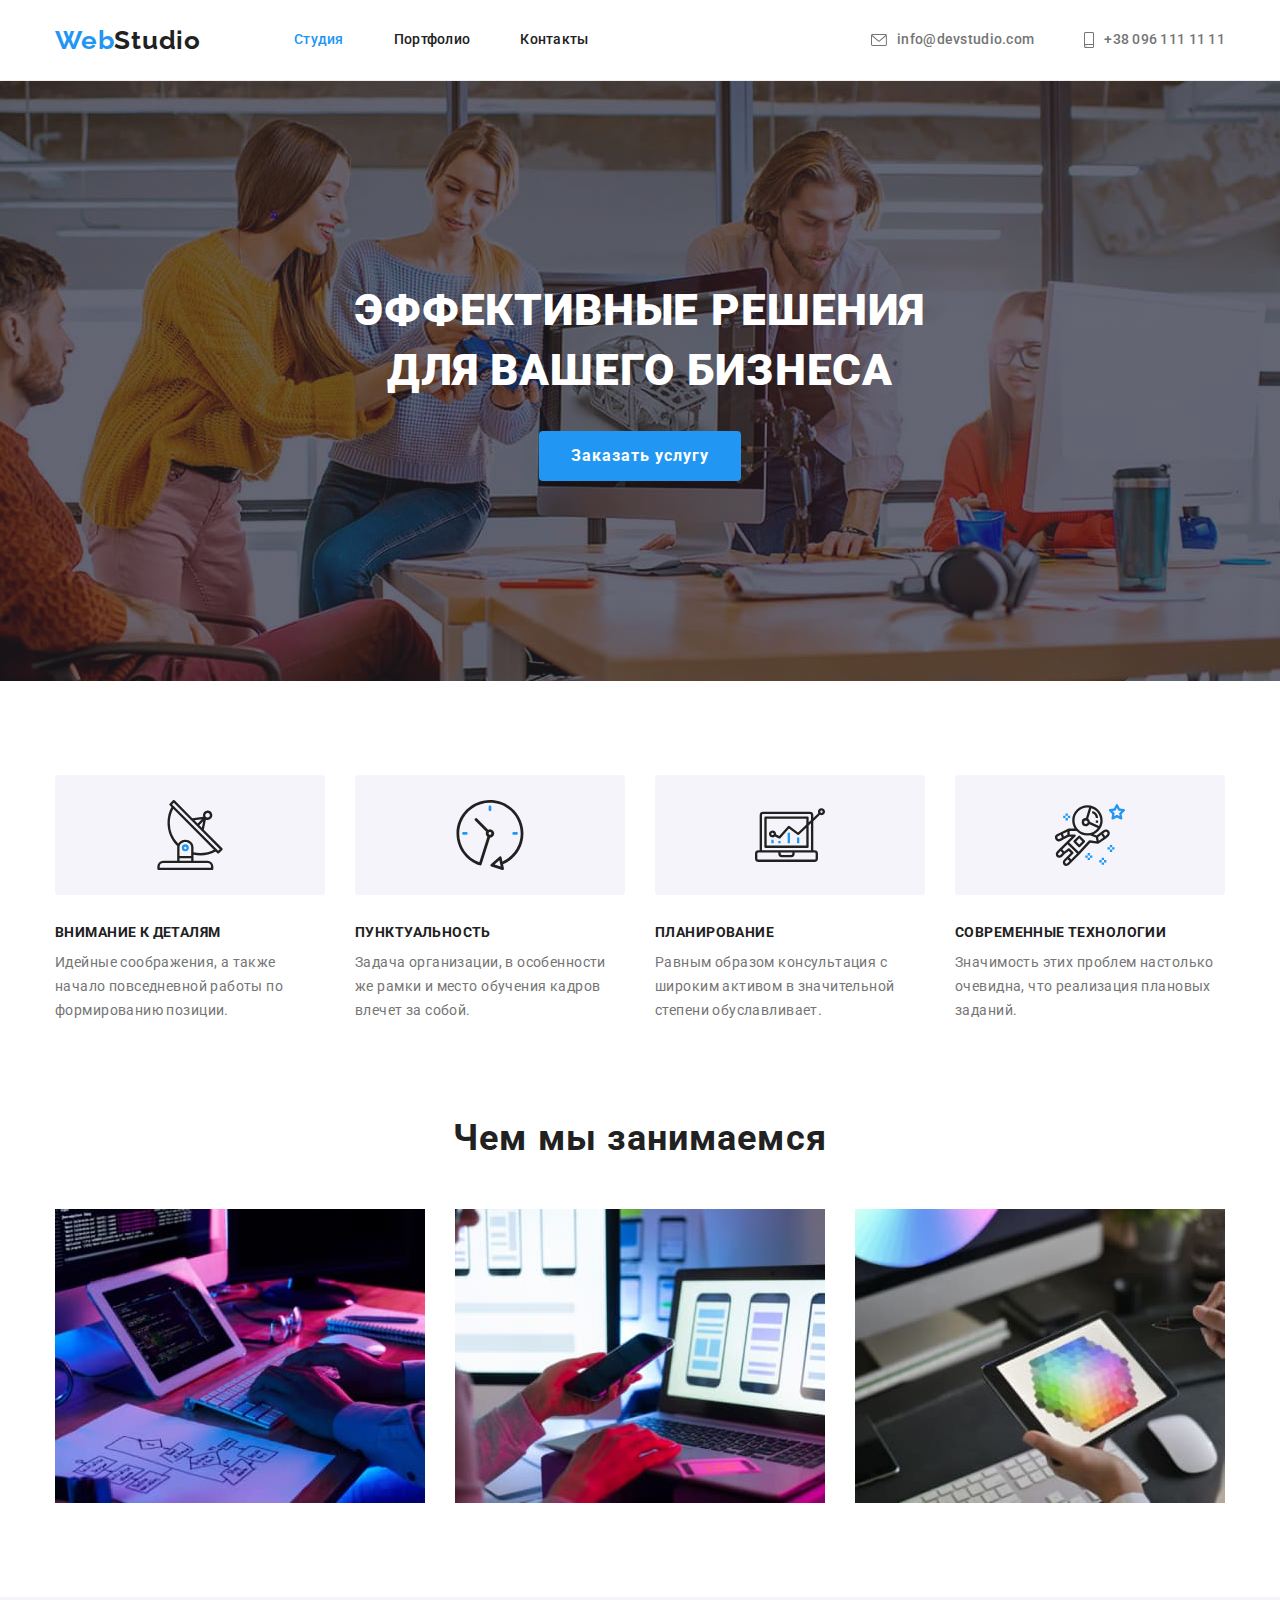
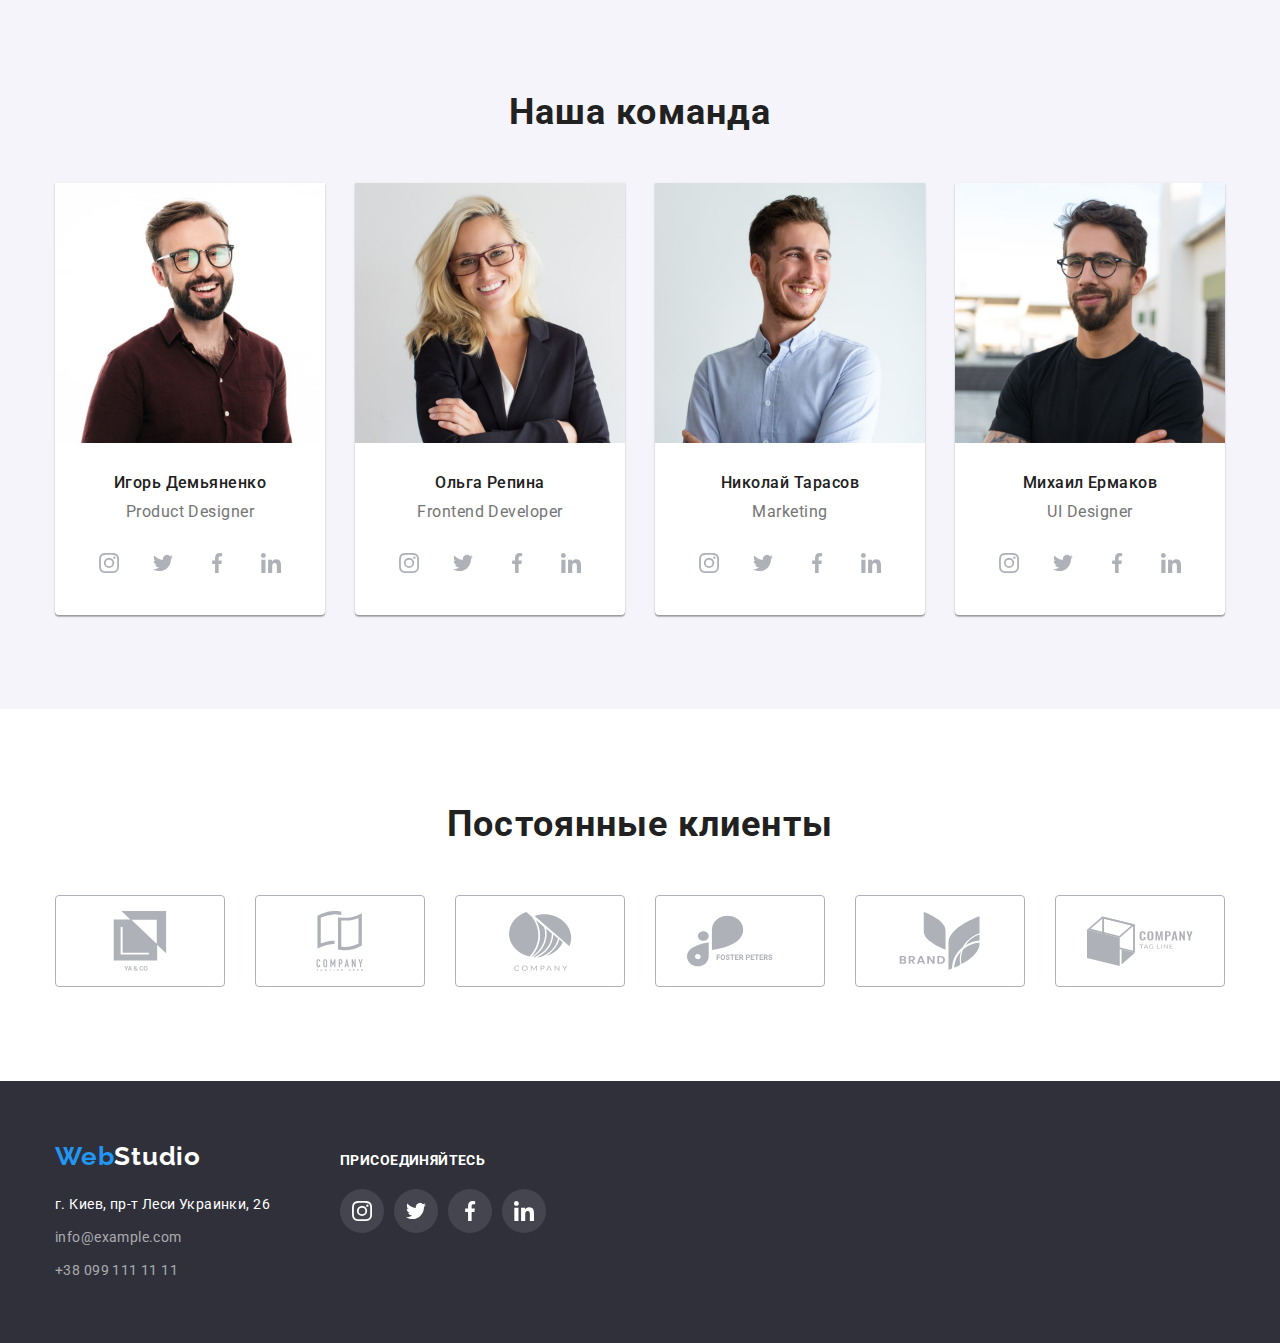
==== commit b7485af0: "Adds corrections according to the comments of the mentor." ====
--- a/index.html
+++ b/index.html
@@ -405,42 +405,42 @@
         <ul class="clients-list list">
           <li class="clients-list-item">
             <a href="" class="clients-list-link"
-              ><svg width="41px" height="46.7px">
+              ><svg width="106px" height="60px">
                 <use href="./images/icons.svg#icon-group0"></use>
               </svg>
             </a>
           </li>
           <li class="clients-list-item">
             <a href="" class="clients-list-link"
-              ><svg width="40px" height="52px">
+              ><svg width="106px" height="60px">
                 <use href="./images/icons.svg#icon-group1"></use>
               </svg>
             </a>
           </li>
           <li class="clients-list-item">
             <a href="" class="clients-list-link"
-              ><svg width="43.46px" height="41.18px">
+              ><svg width="106px" height="60px">
                 <use href="./images/icons.svg#icon-group2"></use>
               </svg>
             </a>
           </li>
           <li class="clients-list-item">
             <a href="" class="clients-list-link"
-              ><svg width="84.44px" height="40.62px">
+              ><svg width="106px" height="60px">
                 <use href="./images/icons.svg#icon-group3"></use>
               </svg>
             </a>
           </li>
           <li class="clients-list-item">
             <a href="" class="clients-list-link"
-              ><svg width="62.54px" height="45.43px">
+              ><svg width="106px" height="60px">
                 <use href="./images/icons.svg#icon-group4"></use>
               </svg>
             </a>
           </li>
           <li class="clients-list-item">
             <a href="" class="clients-list-link"
-              ><svg width="93.79px" height="43.93px">
+              ><svg width="106px" height="60px">
                 <use href="./images/icons.svg#icon-group5"></use>
               </svg>
             </a>
@@ -451,7 +451,7 @@
 
     <footer class="page-footer">
       <div class="container footer-blocks">
-        <div class="footer-block-contacts">
+        <div>
           <a href="./index.html" lang="en" class="logo footer-logo">
             <span class="accent">Web</span>Studio</a
           >
@@ -474,7 +474,7 @@
             </ul>
           </address>
         </div>
-        <div class="footer-block-networks">
+        <div class="footer-networks">
           <p>присоединяйтесь</p>
           <ul class="social-network-list list">
             <li class="social-network-item">
--- a/css/styles.css
+++ b/css/styles.css
@@ -130,6 +130,7 @@
 .contacts-header-link {
   display: flex;
   text-align: center;
+  align-items: center;
 
   color: var(--primary-text-color);
   font-weight: 500;
@@ -357,21 +358,8 @@
   align-items: center;
 }
 
-.clients-list-item {
-  width: 170px;
-  height: 92px;
-  
-
-  border: 1px solid var(--icon-color-standart);
-  border-radius: 4px;
-}
 .clients-list-item + .clients-list-item {
   margin-left: var(--card-set-gap);
-}
-
-.clients-list-item:hover,
-.clients-list-item:focus {
-  border: 1px solid var(--accent-color)
 }
 
 .clients-list-link {
@@ -382,26 +370,26 @@
   width: 170px;
   height: 92px;
   fill: var(--icon-color-standart);
+  border: 1px solid var(--icon-color-standart);
+  border-radius: 4px;
 }
 
 .clients-list-link:hover,
 .clients-list-link:focus {
   fill: var(--accent-color);
-}
-
+  border: 1px solid var(--accent-color);
+}
 
 /* стили подвала */
 .page-footer {
   background-color: var(--secondary-bg-color);
+  padding-top: 60px;
+  padding-bottom: 60px;
 }
 
 .footer-blocks {
   display: flex;
-}
-
-.footer-block-contacts {
-  margin-top: 60px;
-  margin-bottom: 60px;
+  align-items: baseline;
 }
 
 .footer-logo {
@@ -449,8 +437,7 @@
   color: var(--accent-color);
 }
 
-.footer-block-networks {
-  margin-top: 72px;
+.footer-networks {
   margin-left: 70px;
 
   color: var(--primary-white-color);
@@ -514,8 +501,13 @@
   margin-top: var(--card-set-gap);
 }
 
-.portfolio-card-item:hover,
-.portfolio-card-item:focus {
+.portfolio-card-link {
+  text-decoration: none;
+  display: block;
+}
+
+.portfolio-card-link:hover,
+.portfolio-card-link:focus {
   box-shadow: 0px 1px 1px rgba(0, 0, 0, 0.12), 0px 4px 4px rgba(0, 0, 0, 0.06),
     1px 4px 6px rgba(0, 0, 0, 0.16);
 }
@@ -549,6 +541,7 @@
   margin-top: 0;
   margin-bottom: 0;
 
+  color: var(--primary-text-color);
   font-weight: 400;
   font-size: 16px;
   line-height: 1.87;
